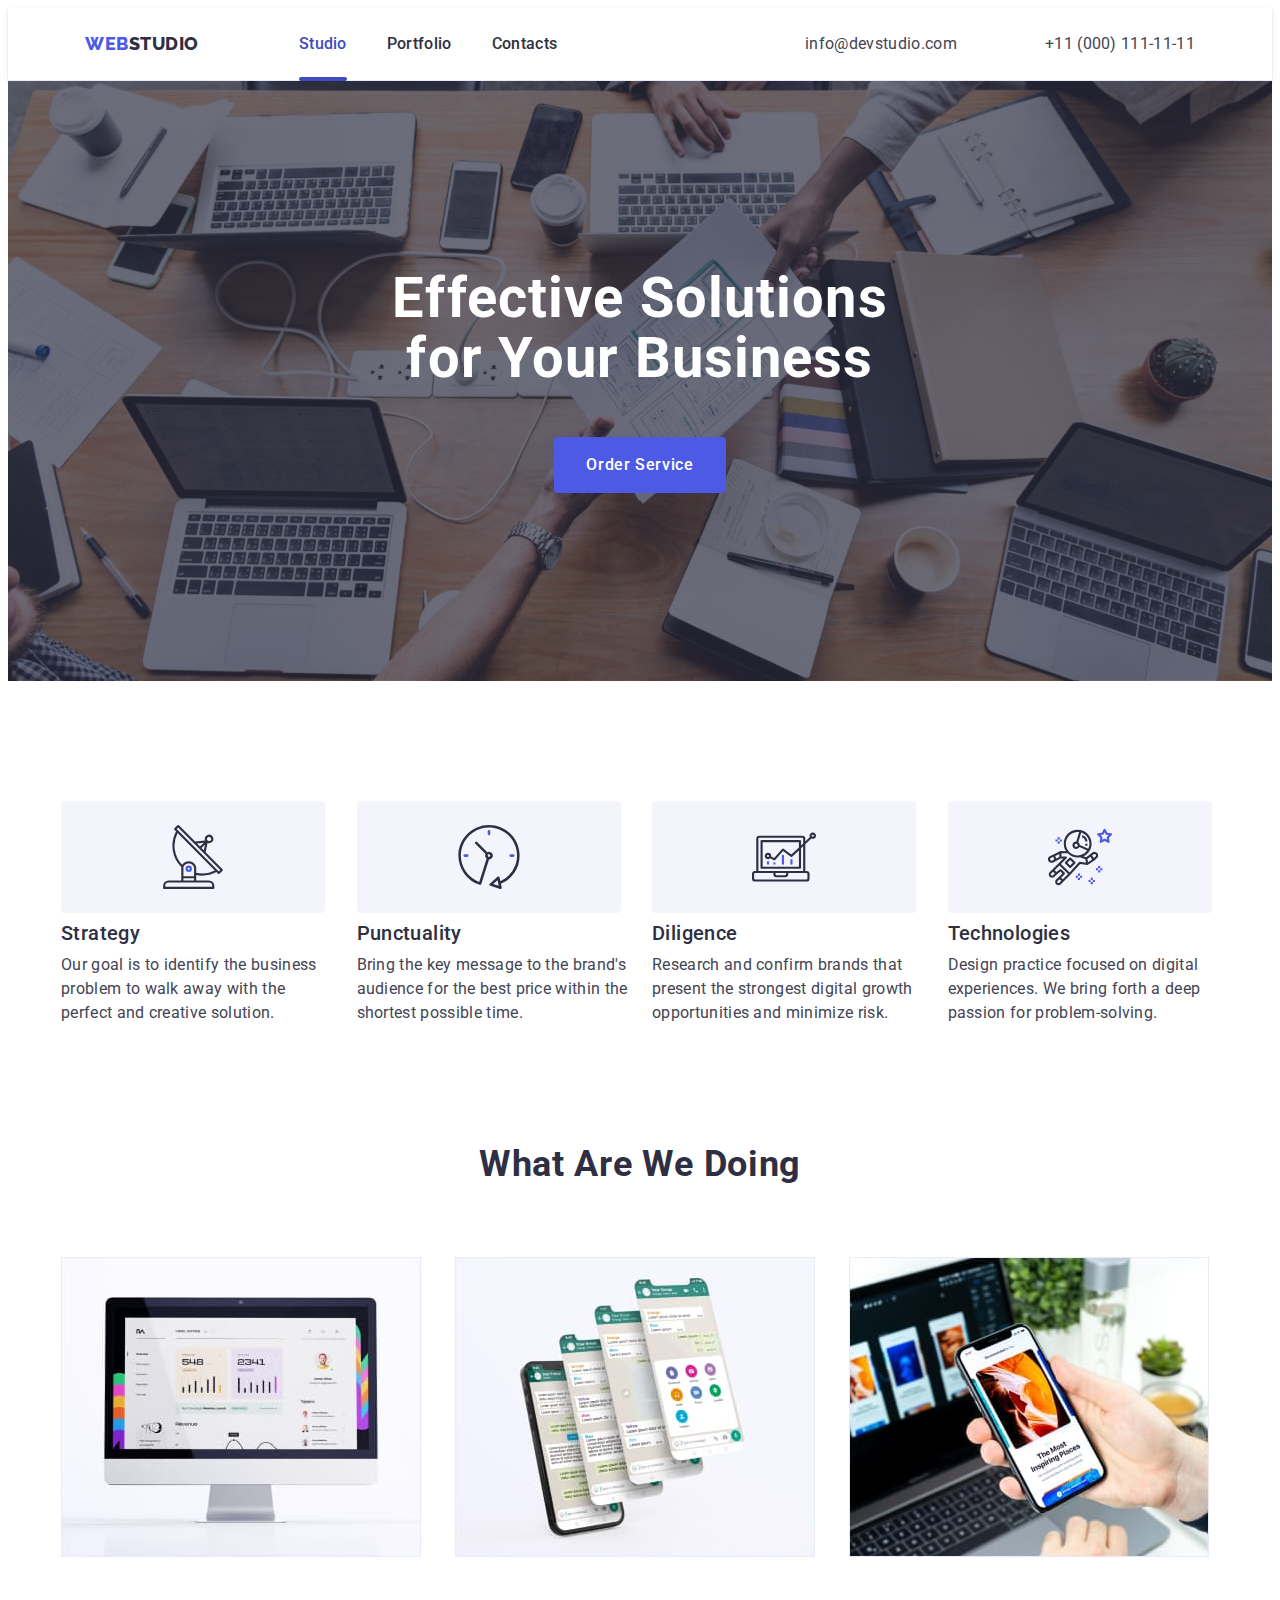
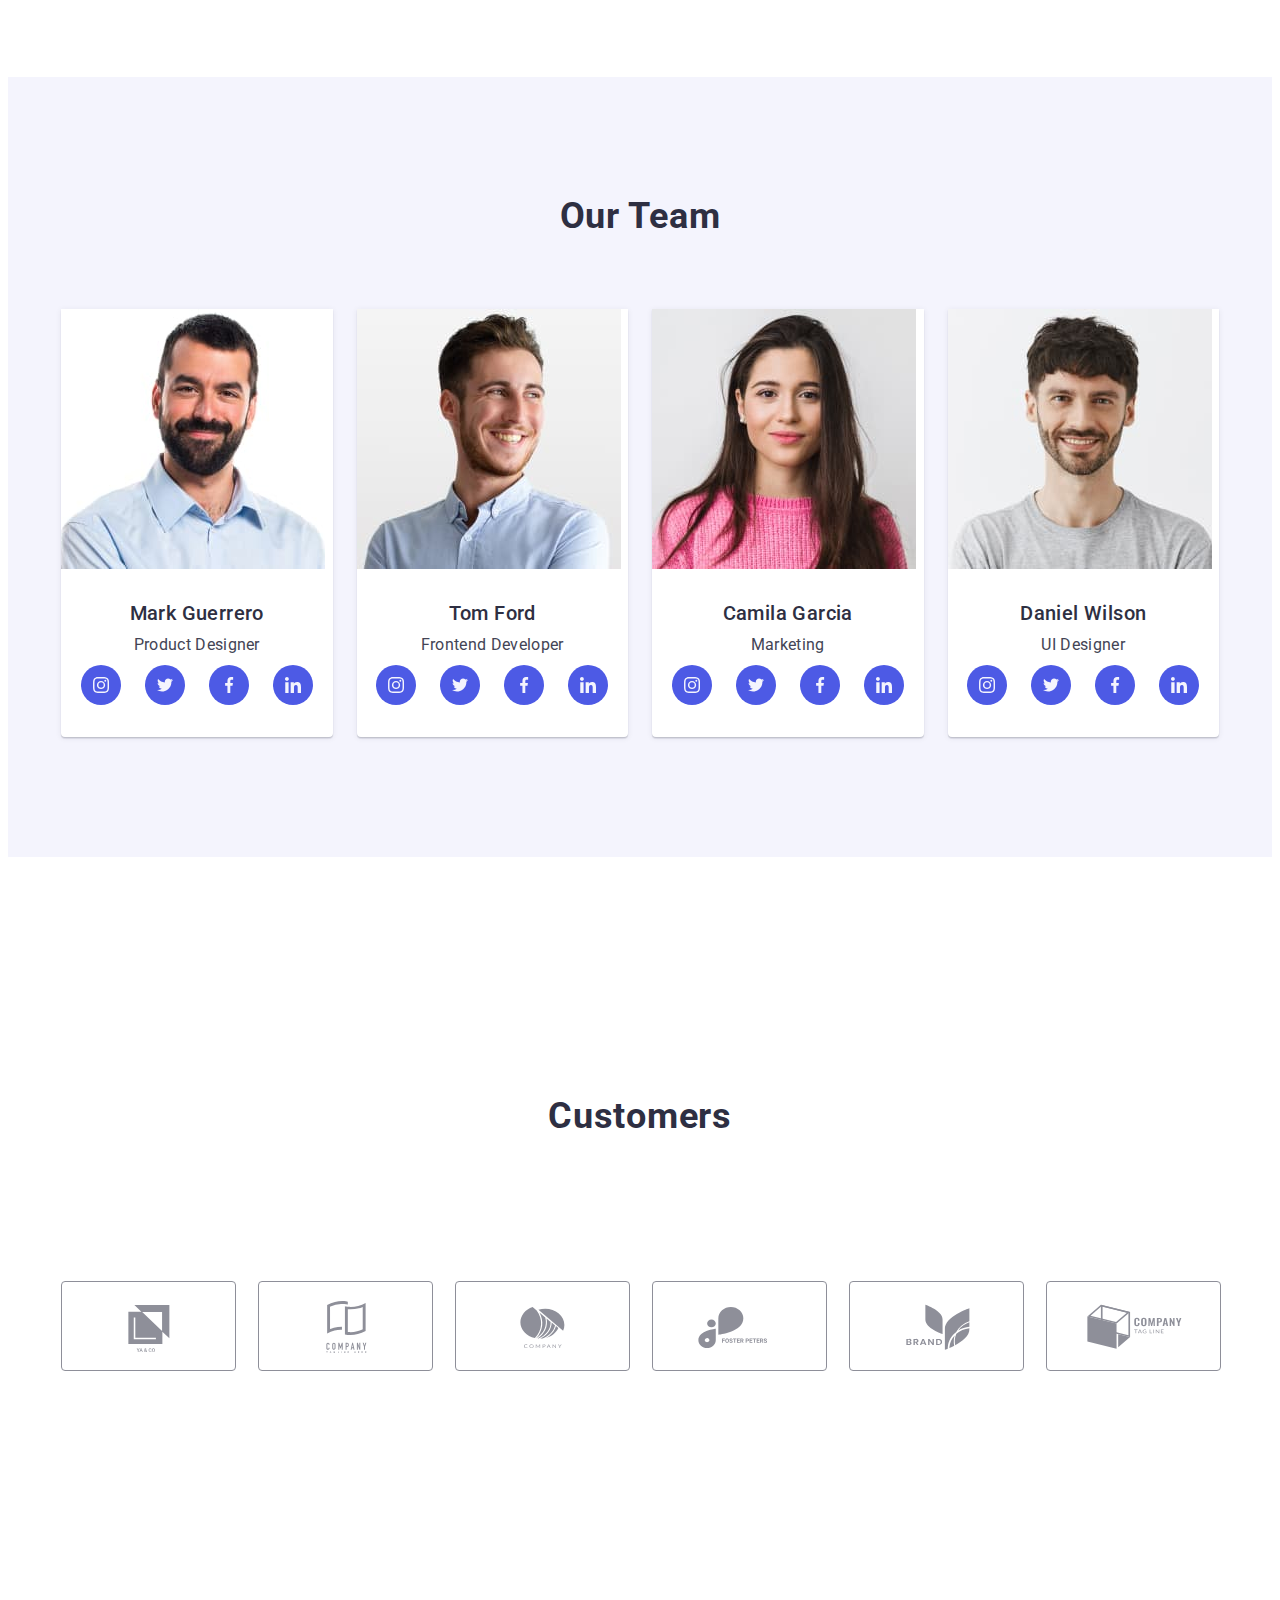
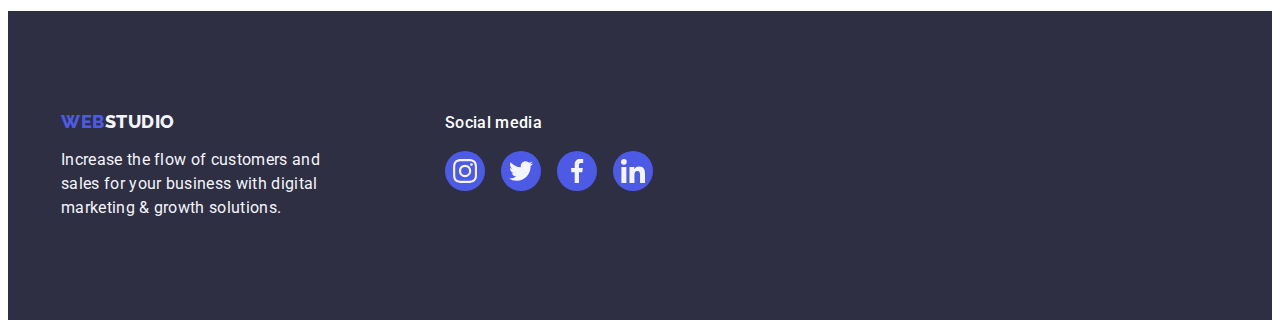
==== index.html @ 3b45568f "8" ====
<!DOCTYPE html>
<html lang="en">
  <head>
    <meta charset="UTF-8" />
    <meta name="viewport" content="width=device-width, initial-scale=1.0" />
    <title>Document</title>
    <link rel="preconnect" href="https://fonts.googleapis.com" />
    <link rel="preconnect" href="https://fonts.gstatic.com" crossorigin />
    <link
      href="https://fonts.googleapis.com/css2?family=Raleway:wght@800&family=Roboto:wght@400;500;700&display=swap"
      rel="stylesheet"
    />
    <link
      rel="stylesheet"
      href="https://fonts.googleapis.com/css2?family=Raleway:wght@800&family=swap"
    />
    <link
      rel="stylesheet"
      href="https://cdnjs.cloudflare.com/ajax/libs/modern-normalize/2.0.0/modern-normalize.min.css"
      integrity="sha512-4xo8blKMVCiXpTaLzQSLSw3KFOVPWhm/TRtuPVc4WG6kUgjH6J03IBuG7JZPkcWMxJ5huwaBpOpnwYElP/m6wg=="
      crossorigin="anonymous"
      referrerpolicy="no-referrer"
    />

    <link rel="stylesheet" href="./css/styles.css" />
  </head>
  <body>
    <header class="header">
      <div class="container header-container">
        <nav class="header-navigation">
          <a href="./index.html" class="header-logo link"
            >Web<span class="header-logo-accent">Studio</span>
          </a>

          <ul class="header-menu list">
            <li class="header-menu-item">
              <a class="header-menu-link current link" href="./index.html"
                >Studio</a
              >
            </li>
            <li class="header-menu-item">
              <a class="header-menu-link link" href="./portfolio.html"
                >Portfolio</a
              >
            </li>
            <li class="header-menu-item">
              <a class="header-menu-link link" href="">Contacts</a>
            </li>
          </ul>
        </nav>
        <address class="header-address">
          <ul class="header-address-menu list">
            <li class="header-address-item">
              <a
                class="header-address-link link"
                href="mailto:info@devstudio.com"
                >info@devstudio.com</a
              >
            </li>
            <li class="header-address-item">
              <a class="header-address-link link" href="tel:+110001111111"
                >+11 (000) 111-11-11</a
              >
            </li>
          </ul>
        </address>
      </div>
    </header>
    <main>
      <section class="hero">
        <div class="container">
          <h1 class="hero-title">Effective Solutions for Your Business</h1>
          <button type="button" class="hero-btn" data-modal-open>
            Order Service
          </button>
        </div>
      </section>

      <section class="advantages">
        <div class="container">
          <h2 class="visually-hidden">Advantages</h2>
          <ul class="advantages-list list">
            <li class="advantages-item">
              <div class="second-section-container">
                <svg class="second-section-svg" width="64" height="64">
                  <use
                    href="./images/icons.svg/symbol-defs.svg#icon-antenna"
                  ></use>
                </svg>
              </div>
              <h3 class="advantages-subtitle">Strategy</h3>
              <p class="advantages-item-text">
                Our goal is to identify the business problem to walk away with
                the perfect and creative solution.
              </p>
            </li>
            <li class="advantages-item">
              <div class="second-section-container">
                <svg class="second-section-svg" width="64" height="64">
                  <use
                    href="./images/icons.svg/symbol-defs.svg#icon-clock"
                  ></use>
                </svg>
              </div>
              <h3 class="advantages-subtitle">Punctuality</h3>
              <p class="advantages-item-text">
                Bring the key message to the brand's audience for the best price
                within the shortest possible time.
              </p>
            </li>
            <li class="advantages-item">
              <div class="second-section-container">
                <svg class="second-section-svg" width="64" height="64">
                  <use
                    href="./images/icons.svg/symbol-defs.svg#icon-diagram"
                  ></use>
                </svg>
              </div>
              <h3 class="advantages-subtitle">Diligence</h3>
              <p class="advantages-item-text">
                Research and confirm brands that present the strongest digital
                growth opportunities and minimize risk.
              </p>
            </li>
            <li class="advantages-item">
              <div class="second-section-container">
                <svg class="second-section-svg" width="64" height="64">
                  <use
                    href="./images/icons.svg/symbol-defs.svg#icon-astronaut"
                  ></use>
                </svg>
              </div>
              <h3 class="advantages-subtitle">Technologies</h3>
              <p class="advantages-item-text">
                Design practice focused on digital experiences. We bring forth a
                deep passion for problem-solving.
              </p>
            </li>
          </ul>
        </div>
      </section>

      <section class="doing">
        <div class="container">
          <h2 class="doing-title">What are we doing</h2>
          <ul class="doing-list list">
            <li class="doing-list-item">
              <img
                class="img"
                src="./images/1i1111.jpg"
                alt="computer"
                width="360"
                height="300"
              />
            </li>
            <li class="doing-list-item">
              <img
                class="img"
                src="./images/2i2222.jpg"
                alt="phone"
                width="360"
                height="300"
              />
            </li>
            <li class="doing-list-item">
              <img
                class="img"
                src="./images/3i333.jpg"
                alt="phone and computer"
                width="360"
                height="300"
              />
            </li>
          </ul>
        </div>
      </section>

      <section class="team">
        <div class="container">
          <h2 class="team-title">Our Team</h2>

          <ul class="team-list list">
            <li class="team-list-item">
              <img
                class="img team-list-foto"
                src="./images/11i1111.jpg"
                alt="Mark Guerrero"
                width="264"
                height="260"
              />
              <div class="section-team">
                <h3 class="team-member">Mark Guerrero</h3>
                <p class="team-work">Product Designer</p>
                <ul class="team-social-list list">
                  <li class="team-link-item">
                    <a
                      class="team-link-social"
                      href=""
                      aria-label="Instagram"
                      target="_blank"
                      rel="noopener no-referrer"
                    >
                      <svg class="social-link" width="16" height="16">
                        <use
                          href="./images/icons.svg/symbol-defs.svg#icon-instagram"
                        ></use>
                      </svg>
                    </a>
                  </li>
                  <li class="team-link-item">
                    <a
                      class="team-link-social"
                      href=""
                      aria-label="twitter"
                      target="_blank"
                      rel="noopener no-referrer"
                    >
                      <svg class="social-link" width="16" height="16">
                        <use
                          href="./images/icons.svg/symbol-defs.svg#icon-twitter"
                        ></use>
                      </svg>
                    </a>
                  </li>
                  <li class="team-link-item">
                    <a
                      class="team-link-social"
                      href=""
                      aria-label="facebook"
                      target="_blank"
                      rel="noopener no-referrer"
                    >
                      <svg class="social-link" width="16" height="16">
                        <use
                          href="./images/icons.svg/symbol-defs.svg#icon-facebook"
                        ></use>
                      </svg>
                    </a>
                  </li>
                  <li class="team-link-item">
                    <a
                      class="team-link-social"
                      href=""
                      aria-label="linkedin"
                      target="_blank"
                      rel="noopener no-referrer"
                    >
                      <svg class="social-link" width="16" height="16">
                        <use
                          href="./images/icons.svg/symbol-defs.svg#icon-linkedin"
                        ></use>
                      </svg>
                    </a>
                  </li>
                </ul>
              </div>
            </li>
            <li class="team-list-item">
              <img
                class="img team-list-foto"
                src="./images/22i22222.jpg"
                alt="Tom Ford"
                width="264"
                height="260"
              />
              <div class="section-team">
                <h3 class="team-member">Tom Ford</h3>
                <p class="team-work">Frontend Developer</p>
                <ul class="team-social-list list">
                  <li class="team-link-item">
                    <a
                      class="team-link-social"
                      href=""
                      aria-label="Instagram"
                      target="_blank"
                      rel="noopener no-referrer"
                    >
                      <svg class="social-link" width="16" height="16">
                        <use
                          href="./images/icons.svg/symbol-defs.svg#icon-instagram"
                        ></use>
                      </svg>
                    </a>
                  </li>
                  <li class="team-link-item">
                    <a
                      class="team-link-social"
                      href=""
                      aria-label="twitter"
                      target="_blank"
                      rel="noopener no-referrer"
                    >
                      <svg class="social-link" width="16" height="16">
                        <use
                          href="./images/icons.svg/symbol-defs.svg#icon-twitter"
                        ></use>
                      </svg>
                    </a>
                  </li>
                  <li class="team-link-item">
                    <a
                      class="team-link-social"
                      href=""
                      aria-label="facebook"
                      target="_blank"
                      rel="noopener no-referrer"
                    >
                      <svg class="social-link" width="16" height="16">
                        <use
                          href="./images/icons.svg/symbol-defs.svg#icon-facebook"
                        ></use>
                      </svg>
                    </a>
                  </li>
                  <li class="team-link-item">
                    <a
                      class="team-link-social"
                      href=""
                      aria-label="linkedin"
                      target="_blank"
                      rel="noopener no-referrer"
                    >
                      <svg class="social-link" width="16" height="16">
                        <use
                          href="./images/icons.svg/symbol-defs.svg#icon-linkedin"
                        ></use>
                      </svg>
                    </a>
                  </li>
                </ul>
              </div>
            </li>
            <li class="team-list-item">
              <img
                class="img team-list-foto"
                src="./images/33i3333.jpg"
                alt="Camila Garcia"
                width="264"
                height="260"
              />
              <div class="section-team">
                <h3 class="team-member">Camila Garcia</h3>
                <p class="team-work">Marketing</p>
                <ul class="team-social-list list">
                  <li class="team-link-item">
                    <a
                      class="team-link-social"
                      href=""
                      aria-label="Instagram"
                      target="_blank"
                      rel="noopener no-referrer"
                    >
                      <svg class="social-link" width="16" height="16">
                        <use
                          href="./images/icons.svg/symbol-defs.svg#icon-instagram"
                        ></use>
                      </svg>
                    </a>
                  </li>
                  <li class="team-link-item">
                    <a
                      class="team-link-social"
                      href=""
                      aria-label="twitter"
                      target="_blank"
                      rel="noopener no-referrer"
                    >
                      <svg class="social-link" width="16" height="16">
                        <use
                          href="./images/icons.svg/symbol-defs.svg#icon-twitter"
                        ></use>
                      </svg>
                    </a>
                  </li>
                  <li class="team-link-item">
                    <a
                      class="team-link-social"
                      href=""
                      aria-label="facebook"
                      target="_blank"
                      rel="noopener no-referrer"
                    >
                      <svg class="social-link" width="16" height="16">
                        <use
                          href="./images/icons.svg/symbol-defs.svg#icon-facebook"
                        ></use>
                      </svg>
                    </a>
                  </li>
                  <li class="team-link-item">
                    <a
                      class="team-link-social"
                      href=""
                      aria-label="linkedin"
                      target="_blank"
                      rel="noopener no-referrer"
                    >
                      <svg class="social-link" width="16" height="16">
                        <use
                          href="./images/icons.svg/symbol-defs.svg#icon-linkedin"
                        ></use>
                      </svg>
                    </a>
                  </li>
                </ul>
              </div>
            </li>
            <li class="team-list-item">
              <img
                class="img team-list-foto"
                src="./images/44i44444.jpg"
                alt="Daniel Wilson"
                width="264"
                height="260"
              />
              <div class="section-team">
                <h3 class="team-member">Daniel Wilson</h3>
                <p class="team-work">UI Designer</p>
                <ul class="team-social-list list">
                  <li class="team-link-item">
                    <a
                      class="team-link-social"
                      href=""
                      aria-label="Instagram"
                      target="_blank"
                      rel="noopener no-referrer"
                    >
                      <svg class="social-link" width="16" height="16">
                        <use
                          href="./images/icons.svg/symbol-defs.svg#icon-instagram"
                        ></use>
                      </svg>
                    </a>
                  </li>
                  <li class="team-link-item">
                    <a
                      class="team-link-social"
                      href=""
                      aria-label="twitter"
                      target="_blank"
                      rel="noopener no-referrer"
                    >
                      <svg class="social-link" width="16" height="16">
                        <use
                          href="./images/icons.svg/symbol-defs.svg#icon-twitter"
                        ></use>
                      </svg>
                    </a>
                  </li>
                  <li class="team-link-item">
                    <a
                      class="team-link-social"
                      href=""
                      aria-label="facebook"
                      target="_blank"
                      rel="noopener no-referrer"
                    >
                      <svg class="social-link" width="16" height="16">
                        <use
                          href="./images/icons.svg/symbol-defs.svg#icon-facebook"
                        ></use>
                      </svg>
                    </a>
                  </li>
                  <li class="team-link-item">
                    <a
                      class="team-link-social"
                      href=""
                      aria-label="linkedin"
                      target="_blank"
                      rel="noopener no-referrer"
                    >
                      <svg class="social-link" width="16" height="16">
                        <use
                          href="./images/icons.svg/symbol-defs.svg#icon-linkedin"
                        ></use>
                      </svg>
                    </a>
                  </li>
                </ul>
              </div>
            </li>
          </ul>
        </div>
      </section>

      <section class="customers">
        <div class="container customers-container">
          <h2 class="customers-title">Customers</h2>
          <ul class="customers-list list">
            <li class="customers-item">
              <a class="customers-item-link" href="">
                <svg class="customers-svg" height="56" width="104">
                  <use
                    href="./images/icons.svg/symbol-defs.svg#icon-Logo"
                  ></use>
                </svg>
              </a>
            </li>

            <li class="customers-item">
              <a class="customers-item-link" href="">
                <svg class="customers-svg" height="56" width="104">
                  <use
                    href="./images/icons.svg/symbol-defs.svg#icon-Logo2"
                  ></use>
                </svg>
              </a>
            </li>

            <li class="customers-item">
              <a class="customers-item-link" href="">
                <svg class="customers-svg" height="56" width="104">
                  <use
                    href="./images/icons.svg/symbol-defs.svg#icon-Logo3"
                  ></use>
                </svg>
              </a>
            </li>

            <li class="customers-item">
              <a class="customers-item-link" href="">
                <svg class="customers-svg" height="56" width="104">
                  <use
                    href="./images/icons.svg/symbol-defs.svg#icon-Logo4"
                  ></use>
                </svg>
              </a>
            </li>

            <li class="customers-item">
              <a class="customers-item-link" href="">
                <svg class="customers-svg" height="56" width="104">
                  <use
                    href="./images/icons.svg/symbol-defs.svg#icon-Logo5"
                  ></use>
                </svg>
              </a>
            </li>

            <li class="customers-item">
              <a class="customers-item-link" href="">
                <svg class="customers-svg" height="56" width="104">
                  <use
                    href="./images/icons.svg/symbol-defs.svg#icon-Logo6"
                  ></use>
                </svg>
              </a>
            </li>
          </ul>
        </div>
      </section>
    </main>
    <footer class="footer">
      <div class="container footer-container">
        <div class="footer-container-logo">
          <a href="./index.html" class="footer-logo link"
            >Web<span class="footer-logo-accent">Studio</span>
          </a>
          <p class="footer-text">
            Increase the flow of customers and sales for your business with
            digital marketing & growth solutions.
          </p>
        </div>
        <div class="footer-link-container">
          <p class="footer-text-two">Social media</p>
          <ul class="social-list list">
            <li>
              <a
                class="link-messanger"
                href=""
                aria-label="Instagram"
                target="_blank"
                rel="noopener no-referrer"
              >
                <svg class="social-link-icon" width="24" height="24">
                  <use
                    href="./images/icons.svg/symbol-defs.svg#icon-instagram"
                  ></use>
                </svg>
              </a>
            </li>
            <li>
              <a
                class="link-messanger"
                href=""
                aria-label="twitter"
                target="_blank"
                rel="noopener no-referrer"
              >
                <svg class="social-link-icon" width="24" height="24">
                  <use
                    href="./images/icons.svg/symbol-defs.svg#icon-twitter"
                  ></use>
                </svg>
              </a>
            </li>
            <li>
              <a
                class="link-messanger"
                href=""
                aria-label="facebook"
                target="_blank"
                rel="noopener no-referrer"
              >
                <svg class="social-link-icon" width="24" height="24">
                  <use
                    href="./images/icons.svg/symbol-defs.svg#icon-facebook"
                  ></use>
                </svg>
              </a>
            </li>
            <li>
              <a
                class="link-messanger"
                href=""
                aria-label="linkedin"
                target="_blank"
                rel="noopener no-referrer"
              >
                <svg class="social-link-icon" width="24" height="24">
                  <use
                    href="./images/icons.svg/symbol-defs.svg#icon-linkedin"
                  ></use>
                </svg>
              </a>
            </li>
          </ul>
        </div>
      </div>
    </footer>
    <div class="backdrop is-hidden" data-modal>
      <div class="modal">
        <button type="button" class="modal-btn" data-modal-close>
          <svg class="close-icon" width="8" height="8">
            <use href="./images/icons.svg/symbol-defs.svg#icon-close"></use>
          </svg>
        </button>
      </div>
    </div>
    <script src="./js/modal.js"></script>
  </body>
</html>
---- css/styles.css ----
:root {
  --accent-color: #2e2f42;
  --active-color: #404bbf;
  --text-color: #434455;
}

p,
h1,
h2,
h3,
h4 {
  margin-top: 0;
  margin-bottom: 0;
}

ul {
  margin-top: 0;
  margin-bottom: 0;
  padding-left: 0;
}

body {
  font-family: "Roboto", sans-serif;
  color: var(--text-color);
  background-color: #ffffff;
}

.container {
  width: 100%;
  max-width: 1158px;
  padding-left: 15px;
  padding-right: 15px;
  margin: 0 auto;
}

.visually-hidden {
  position: absolute;
  width: 1px;
  height: 1px;
  margin: -1px;
  border: 0;
  padding: 0;
  white-space: nowrap;
  clip-path: inset(100%);
  clip: rect(0 0 0 0);
  overflow: hidden;
}

.link {
  text-decoration: none;
}

.list {
  list-style-type: none;
}

.header {
  border-bottom: 1px solid #e7e9fc;
  box-shadow: 0px 2px 1px rgba(46, 47, 66, 0.08),
    0px 1px 1px rgba(46, 47, 66, 0.16), 0px 1px 6px rgba(46, 47, 66, 0.08);
}

.header-navigation {
  display: flex;
  align-items: center;
}

.header-logo {
  color: #4d5ae5;
  font-size: 18px;
  font-family: Raleway, sans-serif;
  font-weight: 800;
  line-height: 1.17;
  letter-spacing: 0.03em;
  text-transform: uppercase;
  word-spacing: 0;
  padding: 24px;
  margin-right: 76px;
}
.header-logo-accent {
  color: #2e2f42;
  word-spacing: 0;
}

.header-container {
  display: flex;
  align-items: center;
  justify-content: space-between;
}

.header-menu {
  display: flex;
  align-items: center;
  gap: 40px;
}

.header-menu-link {
  color: #2e2f42;
  font-size: 16px;
  font-weight: 500;
  line-height: 1.5;
  letter-spacing: 0.02em;
  padding-top: 24px;
  padding-bottom: 24px;
  display: block;
  transition: color 250ms cubic-bezier(0.4, 0, 0.2, 1);
}

.current {
  position: relative;
  color: #404bbf;
}

.current::after {
  content: "";
  position: absolute;
  bottom: 0;
  left: 0;
  width: 100%;
  height: 4px;
  border-radius: 2px;
  background: var(--active-color);
  bottom: -1px;
}

.header-menu-link:hover {
  color: var(--active-color);
}

.header-menu-link:focus {
  color: var(--active-color);
}

.header-address-link {
  color: var(--text-color);
  font-size: 16px;

  font-weight: 400;
  line-height: 1.5;
  letter-spacing: 0.02em;
  padding: 24px;
  transition: color 250ms cubic-bezier(0.4, 0, 0.2, 1);
}

.header-address-link:hover {
  color: var(--active-color);
}

.header-address-link:focus {
  color: var(--active-color);
}

.header-address {
  font-style: normal;
}

.header-address-menu {
  display: flex;
  gap: 40px;
  margin-left: auto;
}

.header-address-menu:focus {
  color: var(--active-color);
}

.hero {
  background-color: var(--accent-color);
  padding-top: 188px;
  padding-bottom: 188px;
  background-image: linear-gradient(
      rgba(46, 47, 66, 0.7),
      rgba(46, 47, 66, 0.7)
    ),
    url(../images/img-name.jpg);
  max-width: 1440px;
  background-repeat: no-repeat;
  background-position: center;
  background-size: cover;
}

.hero-title {
  color: #fff;
  text-align: center;
  font-size: 56px;
  font-weight: 700;
  line-height: 1.07;
  letter-spacing: 0.02em;
  max-width: 496px;
  margin: 0 auto;
}

.hero-btn {
  color: #fff;
  font-size: 16px;
  font-family: inherit;
  font-weight: 500;
  line-height: 1.5;
  letter-spacing: 0.04em;
  background-color: #4d5ae5;
  cursor: pointer;
  padding: 16px 32px;
  margin-top: 48px;
  display: block;
  margin-left: auto;
  margin-right: auto;
  border-radius: 4px;
  min-width: 169px;
  height: 56px;
  border: none;
  transition: background-color 250ms cubic-bezier(0.4, 0, 0.2, 1);
}

.hero-btn:hover {
  background-color: var(--active-color);
}

.hero-btn:focus {
  background-color: var(--active-color);
}

.advantages {
  padding-top: 120px;
  padding-bottom: 120px;
}

.advantages-list {
  display: flex;

  gap: 24px;
}

.advantages-item {
  width: calc((100% - 3 * 24px) / 4);
}

.second-section-container {
  display: flex;
  align-items: center;
  justify-content: center;
  background-color: #f4f4fd;
  width: 264px;
  height: 112px;
  border-radius: 4px;
  margin-bottom: 8px;
}

.second-section-svg {
  width: 64px;
  height: 64px;
  display: flex;
  align-items: center;
  justify-content: center;
}

.advantages-subtitle {
  color: var(--accent-color);

  font-size: 20px;

  font-weight: 500;
  line-height: 1.2;
  letter-spacing: 0.02em;
  margin-bottom: 8px;
}

.advantages-item-text {
  color: var(--text-color);

  font-size: 16px;
  font-weight: 400;
  line-height: 1.5;
  letter-spacing: 0.02em;
}

.doing {
  padding-bottom: 120px;
}

.doing-title {
  color: var(--accent-color);
  text-align: center;
  text-transform: capitalize;
  font-size: 36px;
  font-weight: 700;
  line-height: 1.11;
  letter-spacing: 0.02em;
  margin-bottom: 72px;
}

.doing-list {
  display: flex;
  gap: 24px;
}

.doing-list-item {
  width: calc((100% - 48px) / 3);
}

.team {
  background-color: #f4f4fd;
  padding-top: 120px;
  padding-bottom: 120px;
}

.team-title {
  color: var(--accent-color);
  text-align: center;
  font-size: 36px;

  font-weight: 700;
  line-height: 1.11;
  letter-spacing: 0.02em;
  text-transform: capitalize;

  margin-bottom: 72px;
}

.team-list {
  display: flex;
  gap: 24px;
}

.team-link-item {
  width: 40px;
  height: 40px;
}

.team-list-item {
  background-color: #ffffff;
  width: calc((100% - 24px * 3) / 4);
  border-radius: 0px 0px 4px 4px;
  background: #fff;
  box-shadow: 0px 1px 6px rgba(46, 47, 66, 0.08),
    0px 1px 1px rgba(46, 47, 66, 0.16), 0px 2px 1px rgba(46, 47, 66, 0.08);
}

.section-team {
  padding: 32px 0px;
}

.team-member {
  color: var(--accent-color);
  text-align: center;
  font-size: 20px;

  font-weight: 500;
  line-height: 1.2;
  letter-spacing: 0.02em;

  margin-bottom: 8px;
}

.team-work {
  color: var(--text-color);
  text-align: center;
  font-size: 16px;

  font-weight: 400;
  line-height: 1.5;
  letter-spacing: 0.02em;
}

.team-social-list {
  display: flex;
  gap: 24px;
  padding-top: 8px;
  align-items: center;
  justify-content: center;
}

.team-link-social {
  width: 40px;
  height: 40px;
  display: flex;

  background-color: #4d5ae5;

  border-radius: 50%;
  align-items: center;
  justify-content: center;
  width: 100%;
  height: 100%;
  transition: background-color 250ms cubic-bezier(0.4, 0, 0.2, 1);
}

.social-link {
  fill: #f4f4fd;
}

.team-link-social:hover {
  background-color: var(--active-color);
}

.team-link-social:focus {
  background-color: var(--active-color);
}

.customers {
  padding-top: 120px;
  padding-bottom: 120px;
}

.customers-container {
  padding-bottom: 120px;
}

.customers-list {
  display: flex;
  gap: 24px;
}

.customers-item-link {
  width: 168px;
  height: 88px;
  border-radius: 4px;
  width: 100%;
  border: 1px solid #8e8f99;
  display: flex;
  align-items: center;
  justify-content: center;
  transition: color 250ms cubic-bezier(0.4, 0, 0.2, 1);
  color: #8e8f99;
  transition: border-color 250ms cubic-bezier(0.4, 0, 0.2, 1),
    color 250ms cubic-bezier(0.4, 0, 0.2, 1);
}

.customers-item-link:is(:hover, :focus) {
  color: var(--active-color);
  border-color: var(--active-color);
}

.customers-title {
  padding-top: 120px;
  padding-bottom: 72px;
  text-align: center;
  color: var(--accent-color);
  font-size: 36px;
  font-weight: 700;
  line-height: 1.11;
  letter-spacing: 0.02em;
  text-transform: capitalize;
  margin-bottom: 72px;
}

.customers-item {
  width: calc((100% - 120px) / 6);
}

.customers-svg {
  fill: currentColor;
}

.footer-container {
  display: flex;
  align-items: baseline;
}

.footer-logo {
  color: #4d5ae5;
  font-size: 18px;
  font-family: Raleway, sans-serif;
  margin-bottom: 16px;
  font-weight: 800;
  line-height: 1.17;
  letter-spacing: 0.03em;
  text-transform: uppercase;
  word-spacing: 0;
  display: inline-block;
}

.footer-logo-accent {
  color: #f4f4fd;

  word-spacing: 0;
}

.footer-text {
  color: var(--cloud, #f4f4fd);
  font-size: 16px;
  max-width: 264px;
  font-weight: 400;
  line-height: 1.5;
  letter-spacing: 0.02em;
}

.footer-container-logo {
  margin-right: 120px;
}

.social-list {
  display: flex;
  gap: 16px;
}

.footer-text-two {
  margin-bottom: 16px;
  color: #ffffff;
  font-size: 16px;
  font-style: normal;
  font-weight: 500;
  line-height: 1.5;
  letter-spacing: 0.02em;
  display: flex;
}

.link-messanger {
  width: 40px;
  height: 40px;
  display: flex;

  background-color: #4d5ae5;

  border-radius: 50%;
  align-items: center;
  justify-content: center;
  transition: background-color 250ms cubic-bezier(0.4, 0, 0.2, 1);
}

.link-messanger:hover {
  background-color: #31d0aa;
}

.link-messanger:focus {
  background-color: #31d0aa;
}

.social-link-icon {
  fill: #f4f4fd;
}

.footer {
  background-color: var(--accent-color);
  padding-top: 100px;
  padding-bottom: 100px;
}

.portfolio-menu {
  padding: 96px 0 120px 0;
}

.portfolio-menu-list {
  display: flex;
  justify-content: center;
  gap: 24px;
  margin-bottom: 72px;
}

.portfolio-menu-btn {
  color: #4d5ae5;
  font-family: "Roboto", sans-serif;
  text-align: center;
  background-color: #f4f4fd;
  font-size: 16px;

  font-weight: 500;
  line-height: 1.5;
  letter-spacing: 0.04em;
  cursor: pointer;
  border-radius: 4px;
  transition: color 250ms cubic-bezier(0.4, 0, 0.2, 1),
    background-color 250ms cubic-bezier(0.4, 0, 0.2, 1),
    border-color 250ms cubic-bezier(0.4, 0, 0.2, 1),
    box-shadow 250ms cubic-bezier(0.4, 0, 0.2, 1);
  border: 1px solid #e7e9fc;
  background: #f4f4fd;
  padding: 12px 24px;
}

.portfolio-menu-btn:hover {
  color: #ffffff;
  background-color: #404bbf;
  border: 1px solid transparent;
  box-shadow: 0px 3px 1px rgba(0, 0, 0, 0.1), 0px 2px 1px rgba(0, 0, 0, 0.08),
    0px 2px 2px rgba(0, 0, 0, 0.12);
}

.portfolio-menu-btn:focus {
  color: #ffffff;
  background-color: #404bbf;
  border: 1px solid transparent;
  box-shadow: 0px 3px 1px rgba(0, 0, 0, 0.1), 0px 2px 1px rgba(0, 0, 0, 0.08),
    0px 2px 2px rgba(0, 0, 0, 0.12);
}

.section-offers {
  padding-bottom: 120px;
  padding-top: 24px;
}

.offers-list {
  flex-wrap: wrap;
  display: flex;
  row-gap: 48px;
  column-gap: 24px;
}

.container-offers {
  padding: 32px 16px;
  border: 1px solid #e7e9fc;
  border-top: none;
}

.offers-item {
  width: calc((100% - 24px * 2) / 3);
}

.offers-title {
  color: var(--accent-color);
  font-size: 20px;
  margin-bottom: 8px;
  font-weight: 500;
  line-height: 1.2;
  letter-spacing: 0.02em;
}

.offers-text {
  color: var(--text-color);
  font-size: 16px;

  font-weight: 400;
  line-height: 1.5;
  letter-spacing: 0.02em;
}

.offers-item-link {
  text-decoration: none;
  display: block;
  transition: box-shadow 250ms cubic-bezier(0.4, 0, 0.2, 1);
}

.offers-item-link:hover {
  box-shadow: 0px 1px 6px rgba(46, 47, 66, 0.08),
    0px 1px 1px rgba(46, 47, 66, 0.16), 0px 2px 1px rgba(46, 47, 66, 0.08);
}

.offers-item-link:focus {
  box-shadow: 0px 1px 6px rgba(46, 47, 66, 0.08),
    0px 1px 1px rgba(46, 47, 66, 0.16), 0px 2px 1px rgba(46, 47, 66, 0.08);
}

.offers-cover-text:is(:hover, :focus).offers-item-link {
  transform: translateY(0%);
}

.offers-cover-text {
  position: absolute;
  top: 0;
  font-size: 16px;
  line-height: 1.5;
  letter-spacing: 0.02em;
  color: #f4f4fd;
  padding: 40px 32px;
  background-color: #4d5ae5;
  height: 100%;
  width: 100%;
  transform: translateY(100%);
  transition: transform 250ms cubic-bezier(0.4, 0, 0.2, 1);
}

.img-box {
  position: relative;
  overflow: hidden;
}

.img {
  display: block;
}

.backdrop {
  position: fixed;
  width: 100%;
  height: 100%;
  position: fixed;
  top: 0;
  background-color: rgba(46, 47, 66, 0.4);
  transition: opacity 250ms cubic-bezier(0.4, 0, 0.2, 1),
    visibility 250ms cubic-bezier(0.4, 0, 0.2, 1);
}

.backdrop.is-hidden .modal {
  transform: translate(-50%, -50%) scale(0);
}

.modal {
  width: 408px;
  min-height: 584px;
  background-color: #fcfcfc;
  border-radius: 4px;
  left: 50%;
  top: 50%;

  transition: transform 250ms cubic-bezier(0.4, 0, 0.2, 1);
  position: absolute;
  box-shadow: 0px 1px 1px rgba(0, 0, 0, 0.14), 0px 1px 3px rgba(0, 0, 0, 0.12),
    0px 2px 1px rgba(0, 0, 0, 0.2);

  transform: translate(-50%, -50%) scale(1);
}

.close-icon {
  color: var(--accent-color);
  transition: fill 250ms cubic-bezier(0.4, 0, 0.2, 1);
}

.modal-btn {
  width: 24px;
  height: 24px;
  color: #e7e9fc;
  border-radius: 50%;
  position: absolute;
  top: 24px;
  right: 24px;
  border: 1px solid rgba(0, 0, 0, 0.1);
  background-color: #e7e9fc;
  cursor: pointer;
  display: flex;
  align-items: center;
  justify-content: center;
  padding: 0;
  transition: background-color 250ms cubic-bezier(0.4, 0, 0.2, 1),
    border 250ms cubic-bezier(0.4, 0, 0.2, 1);
}

.modal-btn:is(:hover, :focus) {
  background-color: #404bbf;
  fill: #ffffff;
  border: none;
}

.is-hidden {
  opacity: 0;
  visibility: hidden;
  pointer-events: none;
}
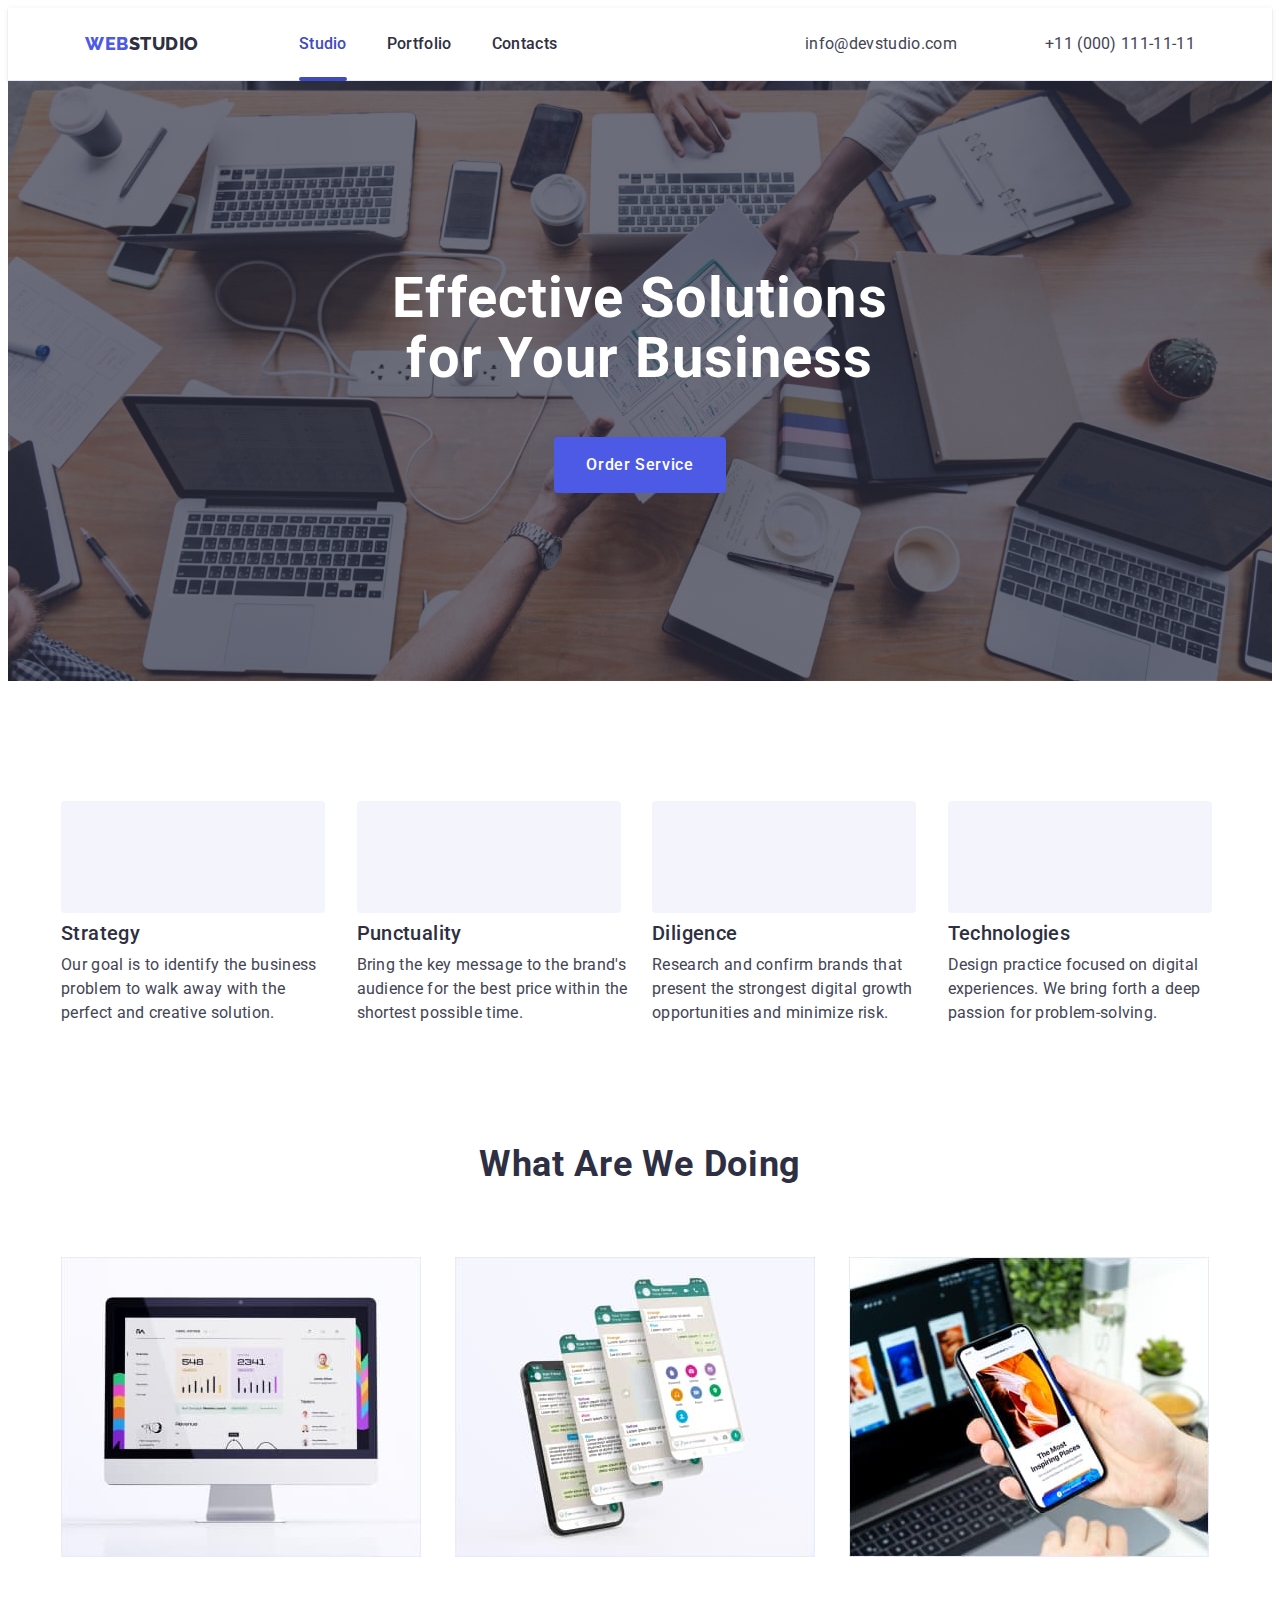
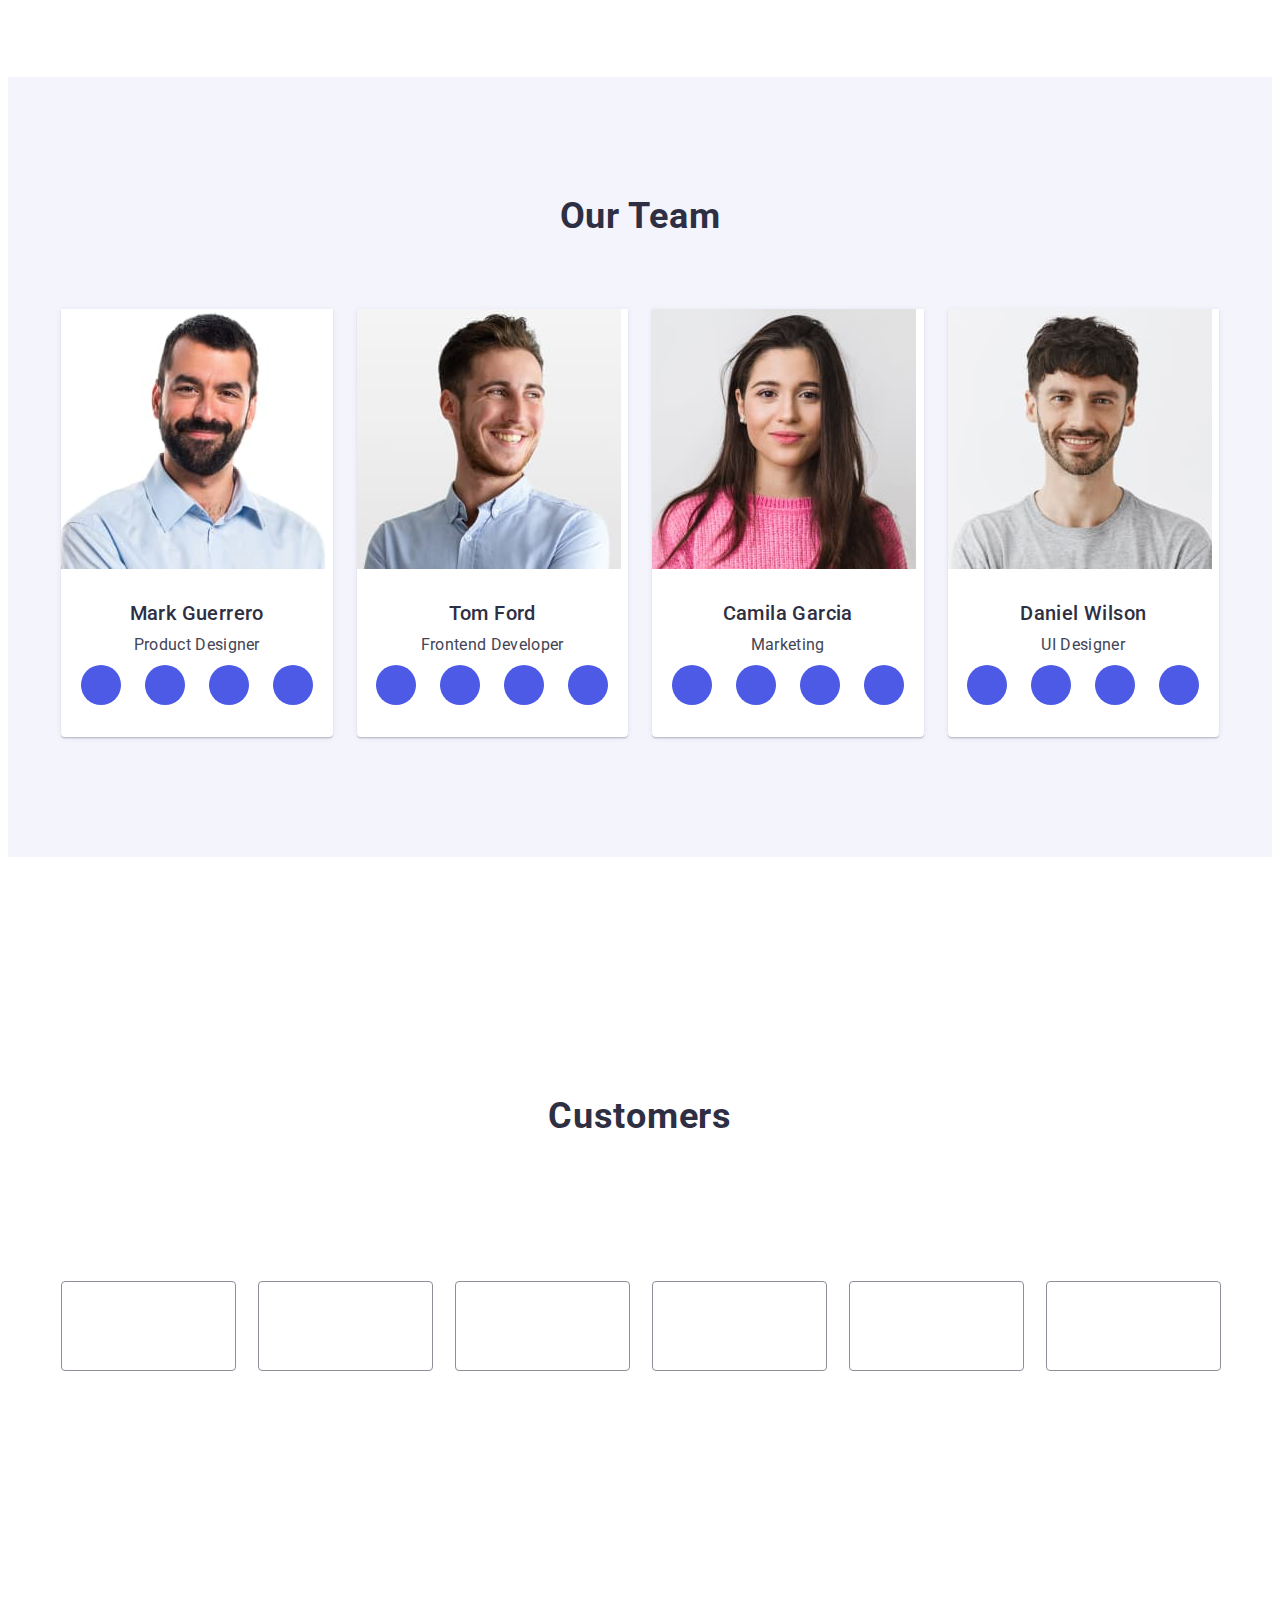
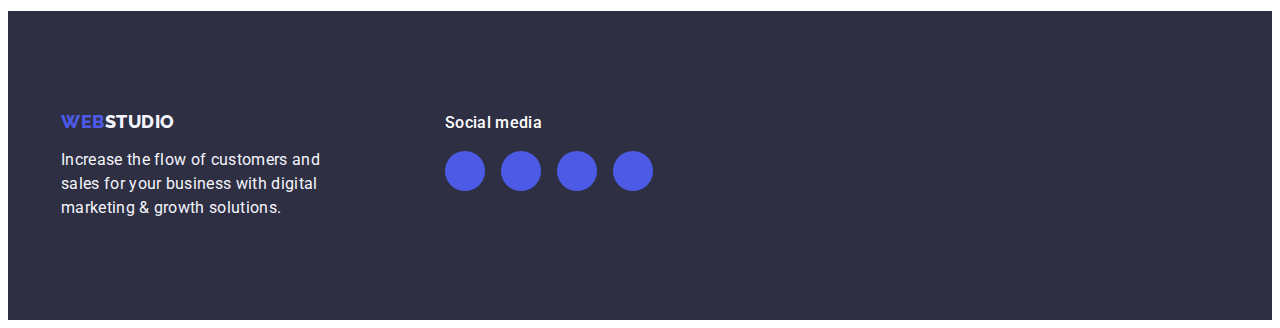
==== commit 70fde960: "10" ====
--- a/index.html
+++ b/index.html
@@ -83,9 +83,7 @@
             <li class="advantages-item">
               <div class="second-section-container">
                 <svg class="second-section-svg" width="64" height="64">
-                  <use
-                    href="./images/icons.svg/symbol-defs.svg#icon-antenna"
-                  ></use>
+                  <use href="./images/icons.svg#icon-antenna"></use>
                 </svg>
               </div>
               <h3 class="advantages-subtitle">Strategy</h3>
@@ -97,9 +95,7 @@
             <li class="advantages-item">
               <div class="second-section-container">
                 <svg class="second-section-svg" width="64" height="64">
-                  <use
-                    href="./images/icons.svg/symbol-defs.svg#icon-clock"
-                  ></use>
+                  <use href="./images/icons.svg#icon-clock"></use>
                 </svg>
               </div>
               <h3 class="advantages-subtitle">Punctuality</h3>
@@ -111,9 +107,7 @@
             <li class="advantages-item">
               <div class="second-section-container">
                 <svg class="second-section-svg" width="64" height="64">
-                  <use
-                    href="./images/icons.svg/symbol-defs.svg#icon-diagram"
-                  ></use>
+                  <use href="./images/icons.svg#icon-diagram"></use>
                 </svg>
               </div>
               <h3 class="advantages-subtitle">Diligence</h3>
@@ -125,9 +119,7 @@
             <li class="advantages-item">
               <div class="second-section-container">
                 <svg class="second-section-svg" width="64" height="64">
-                  <use
-                    href="./images/icons.svg/symbol-defs.svg#icon-astronaut"
-                  ></use>
+                  <use href="./images/icons.svg#icon-astronaut"></use>
                 </svg>
               </div>
               <h3 class="advantages-subtitle">Technologies</h3>
@@ -201,9 +193,7 @@
                       rel="noopener no-referrer"
                     >
                       <svg class="social-link" width="16" height="16">
-                        <use
-                          href="./images/icons.svg/symbol-defs.svg#icon-instagram"
-                        ></use>
+                        <use href="./images/icons.svg#icon-instagram"></use>
                       </svg>
                     </a>
                   </li>
@@ -216,9 +206,7 @@
                       rel="noopener no-referrer"
                     >
                       <svg class="social-link" width="16" height="16">
-                        <use
-                          href="./images/icons.svg/symbol-defs.svg#icon-twitter"
-                        ></use>
+                        <use href="./images/icons.svg#icon-twitter"></use>
                       </svg>
                     </a>
                   </li>
@@ -231,9 +219,7 @@
                       rel="noopener no-referrer"
                     >
                       <svg class="social-link" width="16" height="16">
-                        <use
-                          href="./images/icons.svg/symbol-defs.svg#icon-facebook"
-                        ></use>
+                        <use href="./images/icons.svg#icon-facebook"></use>
                       </svg>
                     </a>
                   </li>
@@ -246,9 +232,7 @@
                       rel="noopener no-referrer"
                     >
                       <svg class="social-link" width="16" height="16">
-                        <use
-                          href="./images/icons.svg/symbol-defs.svg#icon-linkedin"
-                        ></use>
+                        <use href="./images/icons.svg#icon-linkedin"></use>
                       </svg>
                     </a>
                   </li>
@@ -276,9 +260,7 @@
                       rel="noopener no-referrer"
                     >
                       <svg class="social-link" width="16" height="16">
-                        <use
-                          href="./images/icons.svg/symbol-defs.svg#icon-instagram"
-                        ></use>
+                        <use href="./images/icons.svg#icon-instagram"></use>
                       </svg>
                     </a>
                   </li>
@@ -291,9 +273,7 @@
                       rel="noopener no-referrer"
                     >
                       <svg class="social-link" width="16" height="16">
-                        <use
-                          href="./images/icons.svg/symbol-defs.svg#icon-twitter"
-                        ></use>
+                        <use href="./images/icons.svg#icon-twitter"></use>
                       </svg>
                     </a>
                   </li>
@@ -306,9 +286,7 @@
                       rel="noopener no-referrer"
                     >
                       <svg class="social-link" width="16" height="16">
-                        <use
-                          href="./images/icons.svg/symbol-defs.svg#icon-facebook"
-                        ></use>
+                        <use href="./images/icons.svg#icon-facebook"></use>
                       </svg>
                     </a>
                   </li>
@@ -321,9 +299,7 @@
                       rel="noopener no-referrer"
                     >
                       <svg class="social-link" width="16" height="16">
-                        <use
-                          href="./images/icons.svg/symbol-defs.svg#icon-linkedin"
-                        ></use>
+                        <use href="./images/icons.svg#icon-linkedin"></use>
                       </svg>
                     </a>
                   </li>
@@ -351,9 +327,7 @@
                       rel="noopener no-referrer"
                     >
                       <svg class="social-link" width="16" height="16">
-                        <use
-                          href="./images/icons.svg/symbol-defs.svg#icon-instagram"
-                        ></use>
+                        <use href="./images/icons.svg#icon-instagram"></use>
                       </svg>
                     </a>
                   </li>
@@ -366,9 +340,7 @@
                       rel="noopener no-referrer"
                     >
                       <svg class="social-link" width="16" height="16">
-                        <use
-                          href="./images/icons.svg/symbol-defs.svg#icon-twitter"
-                        ></use>
+                        <use href="./images/icons.svg#icon-twitter"></use>
                       </svg>
                     </a>
                   </li>
@@ -381,9 +353,7 @@
                       rel="noopener no-referrer"
                     >
                       <svg class="social-link" width="16" height="16">
-                        <use
-                          href="./images/icons.svg/symbol-defs.svg#icon-facebook"
-                        ></use>
+                        <use href="./images/icons.svg#icon-facebook"></use>
                       </svg>
                     </a>
                   </li>
@@ -396,9 +366,7 @@
                       rel="noopener no-referrer"
                     >
                       <svg class="social-link" width="16" height="16">
-                        <use
-                          href="./images/icons.svg/symbol-defs.svg#icon-linkedin"
-                        ></use>
+                        <use href="./images/icons.svg#icon-linkedin"></use>
                       </svg>
                     </a>
                   </li>
@@ -426,9 +394,7 @@
                       rel="noopener no-referrer"
                     >
                       <svg class="social-link" width="16" height="16">
-                        <use
-                          href="./images/icons.svg/symbol-defs.svg#icon-instagram"
-                        ></use>
+                        <use href="./images/icons.svg#icon-instagram"></use>
                       </svg>
                     </a>
                   </li>
@@ -441,9 +407,7 @@
                       rel="noopener no-referrer"
                     >
                       <svg class="social-link" width="16" height="16">
-                        <use
-                          href="./images/icons.svg/symbol-defs.svg#icon-twitter"
-                        ></use>
+                        <use href="./images/icons.svg#icon-twitter"></use>
                       </svg>
                     </a>
                   </li>
@@ -456,9 +420,7 @@
                       rel="noopener no-referrer"
                     >
                       <svg class="social-link" width="16" height="16">
-                        <use
-                          href="./images/icons.svg/symbol-defs.svg#icon-facebook"
-                        ></use>
+                        <use href="./images/icons.svg#icon-facebook"></use>
                       </svg>
                     </a>
                   </li>
@@ -471,9 +433,7 @@
                       rel="noopener no-referrer"
                     >
                       <svg class="social-link" width="16" height="16">
-                        <use
-                          href="./images/icons.svg/symbol-defs.svg#icon-linkedin"
-                        ></use>
+                        <use href="./images/icons.svg#icon-linkedin"></use>
                       </svg>
                     </a>
                   </li>
@@ -491,9 +451,7 @@
             <li class="customers-item">
               <a class="customers-item-link" href="">
                 <svg class="customers-svg" height="56" width="104">
-                  <use
-                    href="./images/icons.svg/symbol-defs.svg#icon-Logo"
-                  ></use>
+                  <use href="./images/icons.svg#icon-Logo"></use>
                 </svg>
               </a>
             </li>
@@ -501,9 +459,7 @@
             <li class="customers-item">
               <a class="customers-item-link" href="">
                 <svg class="customers-svg" height="56" width="104">
-                  <use
-                    href="./images/icons.svg/symbol-defs.svg#icon-Logo2"
-                  ></use>
+                  <use href="./images/icons.svg#icon-Logo2"></use>
                 </svg>
               </a>
             </li>
@@ -511,9 +467,7 @@
             <li class="customers-item">
               <a class="customers-item-link" href="">
                 <svg class="customers-svg" height="56" width="104">
-                  <use
-                    href="./images/icons.svg/symbol-defs.svg#icon-Logo3"
-                  ></use>
+                  <use href="./images/icons.svg#icon-Logo3"></use>
                 </svg>
               </a>
             </li>
@@ -521,9 +475,7 @@
             <li class="customers-item">
               <a class="customers-item-link" href="">
                 <svg class="customers-svg" height="56" width="104">
-                  <use
-                    href="./images/icons.svg/symbol-defs.svg#icon-Logo4"
-                  ></use>
+                  <use href="./images/icons.svg#icon-Logo4"></use>
                 </svg>
               </a>
             </li>
@@ -531,9 +483,7 @@
             <li class="customers-item">
               <a class="customers-item-link" href="">
                 <svg class="customers-svg" height="56" width="104">
-                  <use
-                    href="./images/icons.svg/symbol-defs.svg#icon-Logo5"
-                  ></use>
+                  <use href="./images/icons.svg#icon-Logo5"></use>
                 </svg>
               </a>
             </li>
@@ -541,9 +491,7 @@
             <li class="customers-item">
               <a class="customers-item-link" href="">
                 <svg class="customers-svg" height="56" width="104">
-                  <use
-                    href="./images/icons.svg/symbol-defs.svg#icon-Logo6"
-                  ></use>
+                  <use href="./images/icons.svg#icon-Logo6"></use>
                 </svg>
               </a>
             </li>
@@ -565,7 +513,7 @@
         <div class="footer-link-container">
           <p class="footer-text-two">Social media</p>
           <ul class="social-list list">
-            <li>
+            <li class="footer-link">
               <a
                 class="link-messanger"
                 href=""
@@ -574,13 +522,11 @@
                 rel="noopener no-referrer"
               >
                 <svg class="social-link-icon" width="24" height="24">
-                  <use
-                    href="./images/icons.svg/symbol-defs.svg#icon-instagram"
-                  ></use>
-                </svg>
-              </a>
-            </li>
-            <li>
+                  <use href="./images/icons.svg#icon-instagram"></use>
+                </svg>
+              </a>
+            </li>
+            <li class="footer-link">
               <a
                 class="link-messanger"
                 href=""
@@ -589,13 +535,11 @@
                 rel="noopener no-referrer"
               >
                 <svg class="social-link-icon" width="24" height="24">
-                  <use
-                    href="./images/icons.svg/symbol-defs.svg#icon-twitter"
-                  ></use>
-                </svg>
-              </a>
-            </li>
-            <li>
+                  <use href="./images/icons.svg#icon-twitter"></use>
+                </svg>
+              </a>
+            </li>
+            <li class="footer-link">
               <a
                 class="link-messanger"
                 href=""
@@ -604,13 +548,11 @@
                 rel="noopener no-referrer"
               >
                 <svg class="social-link-icon" width="24" height="24">
-                  <use
-                    href="./images/icons.svg/symbol-defs.svg#icon-facebook"
-                  ></use>
-                </svg>
-              </a>
-            </li>
-            <li>
+                  <use href="./images/icons.svg#icon-facebook"></use>
+                </svg>
+              </a>
+            </li>
+            <li class="footer-link">
               <a
                 class="link-messanger"
                 href=""
@@ -619,9 +561,7 @@
                 rel="noopener no-referrer"
               >
                 <svg class="social-link-icon" width="24" height="24">
-                  <use
-                    href="./images/icons.svg/symbol-defs.svg#icon-linkedin"
-                  ></use>
+                  <use href="./images/icons.svg#icon-linkedin"></use>
                 </svg>
               </a>
             </li>
@@ -633,7 +573,7 @@
       <div class="modal">
         <button type="button" class="modal-btn" data-modal-close>
           <svg class="close-icon" width="8" height="8">
-            <use href="./images/icons.svg/symbol-defs.svg#icon-close"></use>
+            <use href="./images/icons.svg#icon-close"></use>
           </svg>
         </button>
       </div>
--- a/css/styles.css
+++ b/css/styles.css
@@ -639,7 +639,7 @@
     0px 1px 1px rgba(46, 47, 66, 0.16), 0px 2px 1px rgba(46, 47, 66, 0.08);
 }
 
-.offers-cover-text:is(:hover, :focus).offers-item-link {
+.offers-cover-text:is(:hover, :focus) {
   transform: translateY(0%);
 }
 
@@ -689,13 +689,11 @@
   border-radius: 4px;
   left: 50%;
   top: 50%;
-
+  transform: translate(-50%, -50%) scale(1);
   transition: transform 250ms cubic-bezier(0.4, 0, 0.2, 1);
   position: absolute;
   box-shadow: 0px 1px 1px rgba(0, 0, 0, 0.14), 0px 1px 3px rgba(0, 0, 0, 0.12),
     0px 2px 1px rgba(0, 0, 0, 0.2);
-
-  transform: translate(-50%, -50%) scale(1);
 }
 
 .close-icon {
@@ -722,7 +720,13 @@
     border 250ms cubic-bezier(0.4, 0, 0.2, 1);
 }
 
-.modal-btn:is(:hover, :focus) {
+.modal-btn:hover .close-icon {
+  background-color: #404bbf;
+  fill: #ffffff;
+  border: none;
+}
+
+.modal-btn:focus .close-icon {
   background-color: #404bbf;
   fill: #ffffff;
   border: none;
